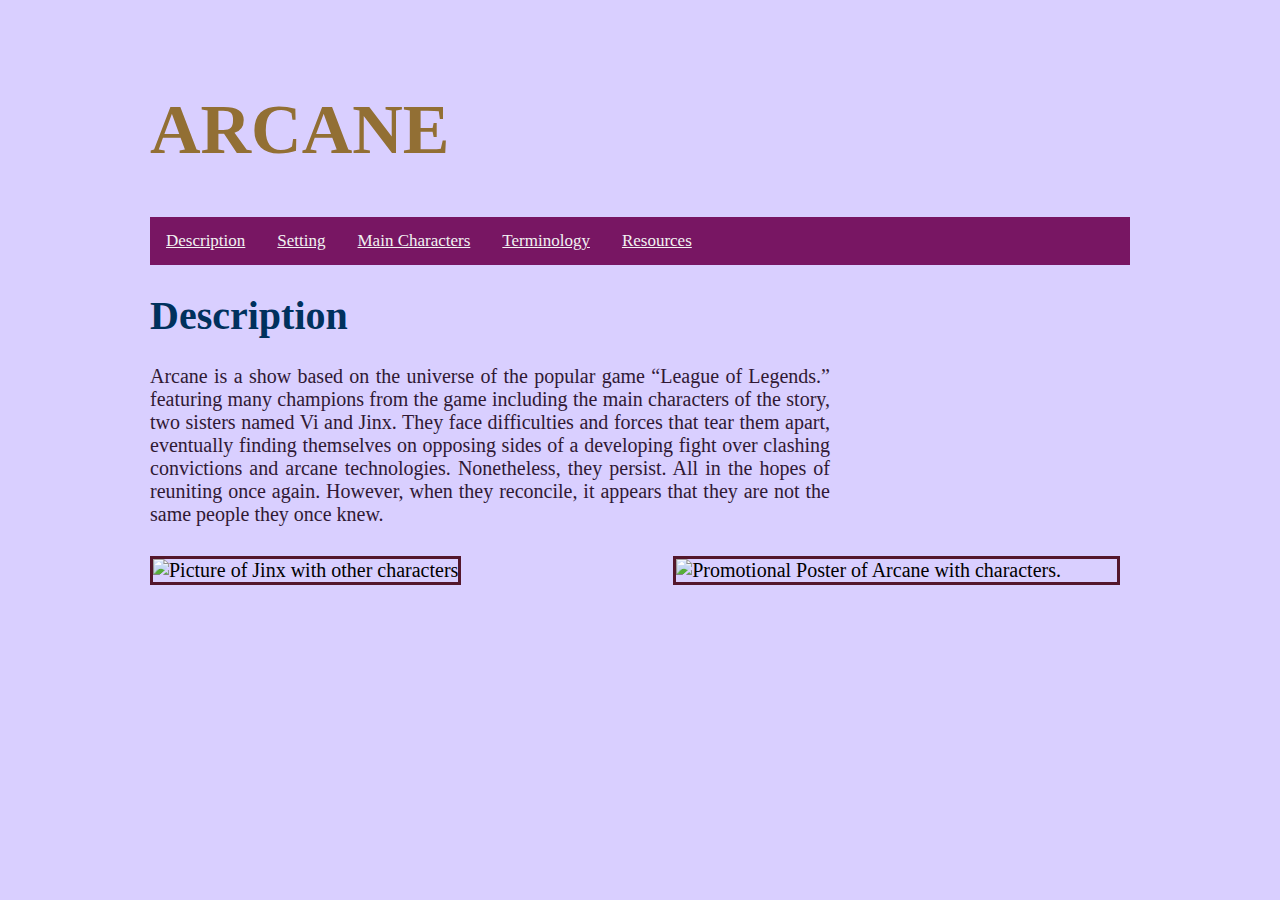
==== index.html @ 2a16cbcc "Add files via upload" ====
<!doctype html>
<html lang = "en">
	<head>
	    <meta charset="UTF-8">
		<title> ARCANE </title>
		<link rel="stylesheet" type="text/css" href="Arcane.css" />
    </head>
	<body> 
		<h1 id ="arcane"> ARCANE </h1>
		<div class="topnav">
			<a class="active" href="index.html">Description</a>
			<a href="ArcaneSetting.html">Setting</a>
			<a href="ArcaneMainCharacters.html">Main Characters</a>
			<a href="ArcaneTerminology.html">Terminology</a>
			<a href="ArcaneResources.html">Resources</a>

		</div>
	
		<h1> Description </h1>
		<p> Arcane is a show based on the universe of the popular game &ldquo;League of Legends.&rdquo; featuring many champions from the game including the main characters of the story, two sisters named Vi and Jinx. They face difficulties and forces that tear them apart, eventually finding themselves on opposing sides of a developing fight over clashing convictions and arcane technologies. Nonetheless, they persist. All in the hopes of reuniting once again. However, when they reconcile, it appears that they are not the same people they once knew. 
		</p> <img class ="rightside" src ="Images/Arcane2.jpg" width= "45%" alt = "Promotional Poster of Arcane with characters.">
		<img src = "Images/Arcane.jpg" width ="45%" alt= "Picture of Jinx with other characters"/>
		<a href="http://validator.w3.org/check?uri= 
	<img src="w3c.png" width="65" alt="HTML5 Validator">

</a>
	</body>
</html>
---- Arcane.css ----
p {
	font-family: serif, Verdana, "Times New Roman";
	color: #301934;
	text-align: justify; 
	margin-top: 20px;
	margin-bottom: 30px;
	margin-right: 300px;
}
body {
	background-color:#d9cfff;
	font-size:20px;
	margin-top: 90px;
	margin-bottom: 90px;
	margin-right: 150px;
	margin-left: 150px;
}

/* Add a background color to the top navigation */
.topnav {
  background-color: #781663;
  overflow: hidden;
}

/* Style the links inside the navigation bar */
.topnav a {
  float: left;
  color: #f2f2f2;
  text-align: center;
  padding: 14px 16px;
  font-size: 17px;
}

/* Change the color of links on hover */
.topnav a:hover {
  background-color: #4d083d;
  color: white;
}
img {
	border-color: #54172c; 
	border-width: medium; 
	border-style: solid;
	margin-right: 1%;
}

ul {
	font-size: 18px;
	color: purple;
}
#arcane {
	font-size:70px;
	color:#926F34; 
}
h1 {
	font-size:40px;
	color:#00315D;
}
h2 {
	color: #571B5C;
}
h3 {
	color:
}
.rightside	{ /*So images stay on the right side of the screen*/ 
	float: right;
	margin-left: 2%;
}
#arrow {
	margin: 0%;
	border-style: none;
}
.line {
	height: 1px;
	border-top: solid;
	border-color: #926F34;
	padding-top: 1%;
	padding-bottom: 2%;
}
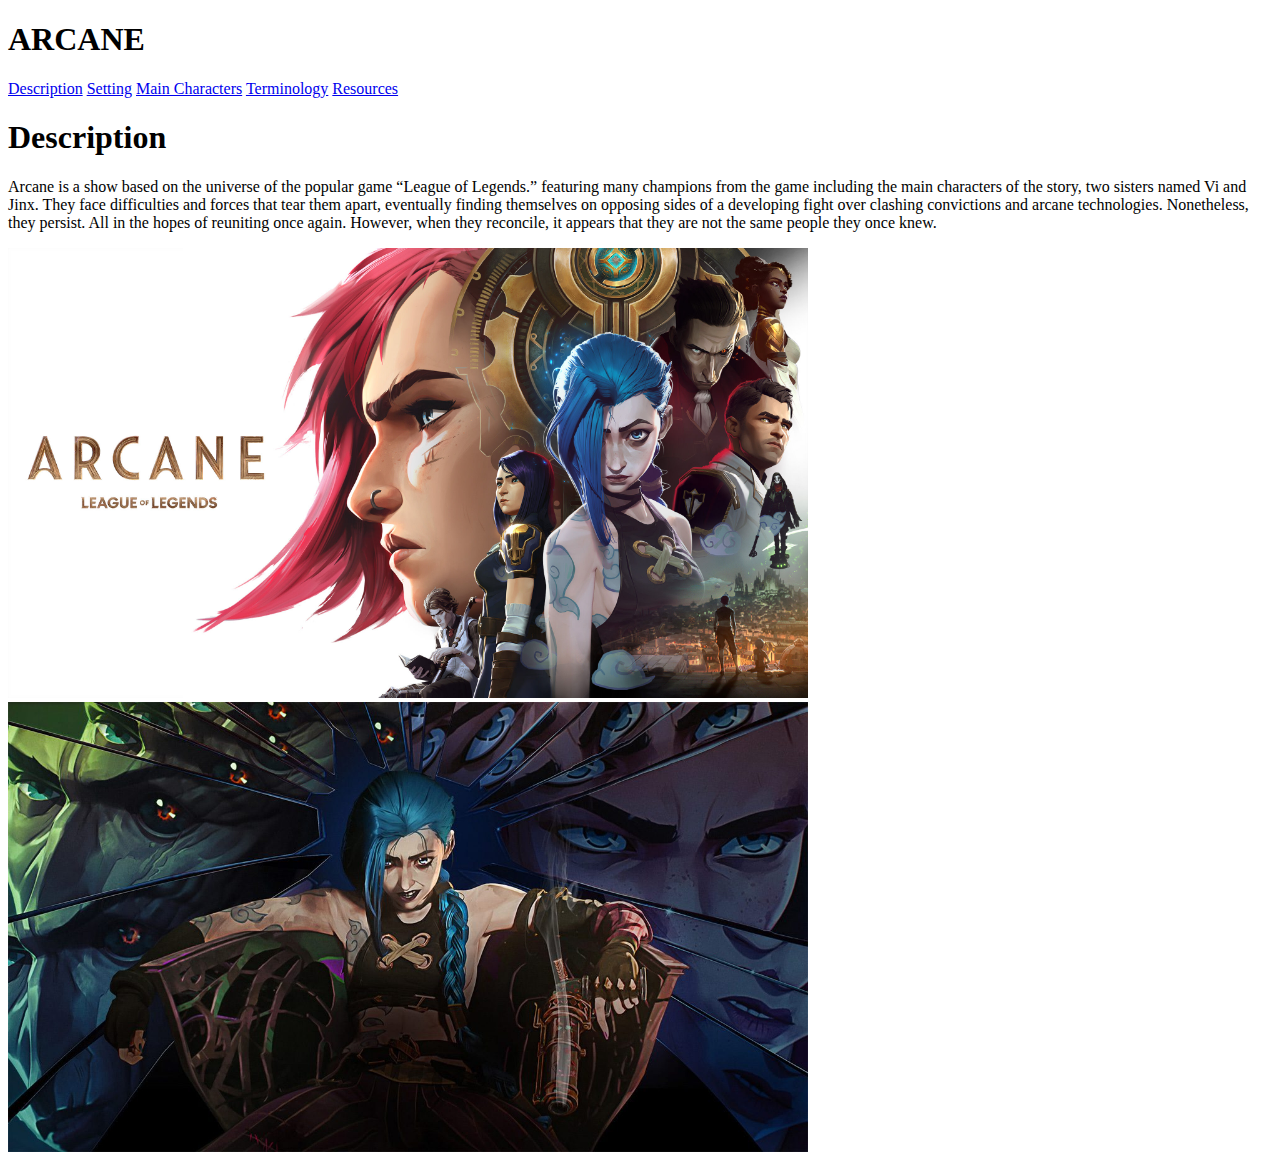
==== commit cff7e564: "Add files via upload" ====
--- a/index.html
+++ b/index.html
@@ -18,11 +18,9 @@
 	
 		<h1> Description </h1>
 		<p> Arcane is a show based on the universe of the popular game &ldquo;League of Legends.&rdquo; featuring many champions from the game including the main characters of the story, two sisters named Vi and Jinx. They face difficulties and forces that tear them apart, eventually finding themselves on opposing sides of a developing fight over clashing convictions and arcane technologies. Nonetheless, they persist. All in the hopes of reuniting once again. However, when they reconcile, it appears that they are not the same people they once knew. 
-		</p> <img class ="rightside" src ="Images/Arcane2.jpg" width= "45%" alt = "Promotional Poster of Arcane with characters.">
-		<img src = "Images/Arcane.jpg" width ="45%" alt= "Picture of Jinx with other characters"/>
-		<a href="http://validator.w3.org/check?uri= 
-	<img src="w3c.png" width="65" alt="HTML5 Validator">
+		</p> 
+		<img class ="rightside" src ="Images/Arcane2.jpg" width= "800" alt = "Promotional Poster of Arcane with characters.">
+		<img src = "Images/Arcane.jpg" width ="800" alt= "Picture of Jinx with other characters"/>
 
-</a>
 	</body>
 </html>
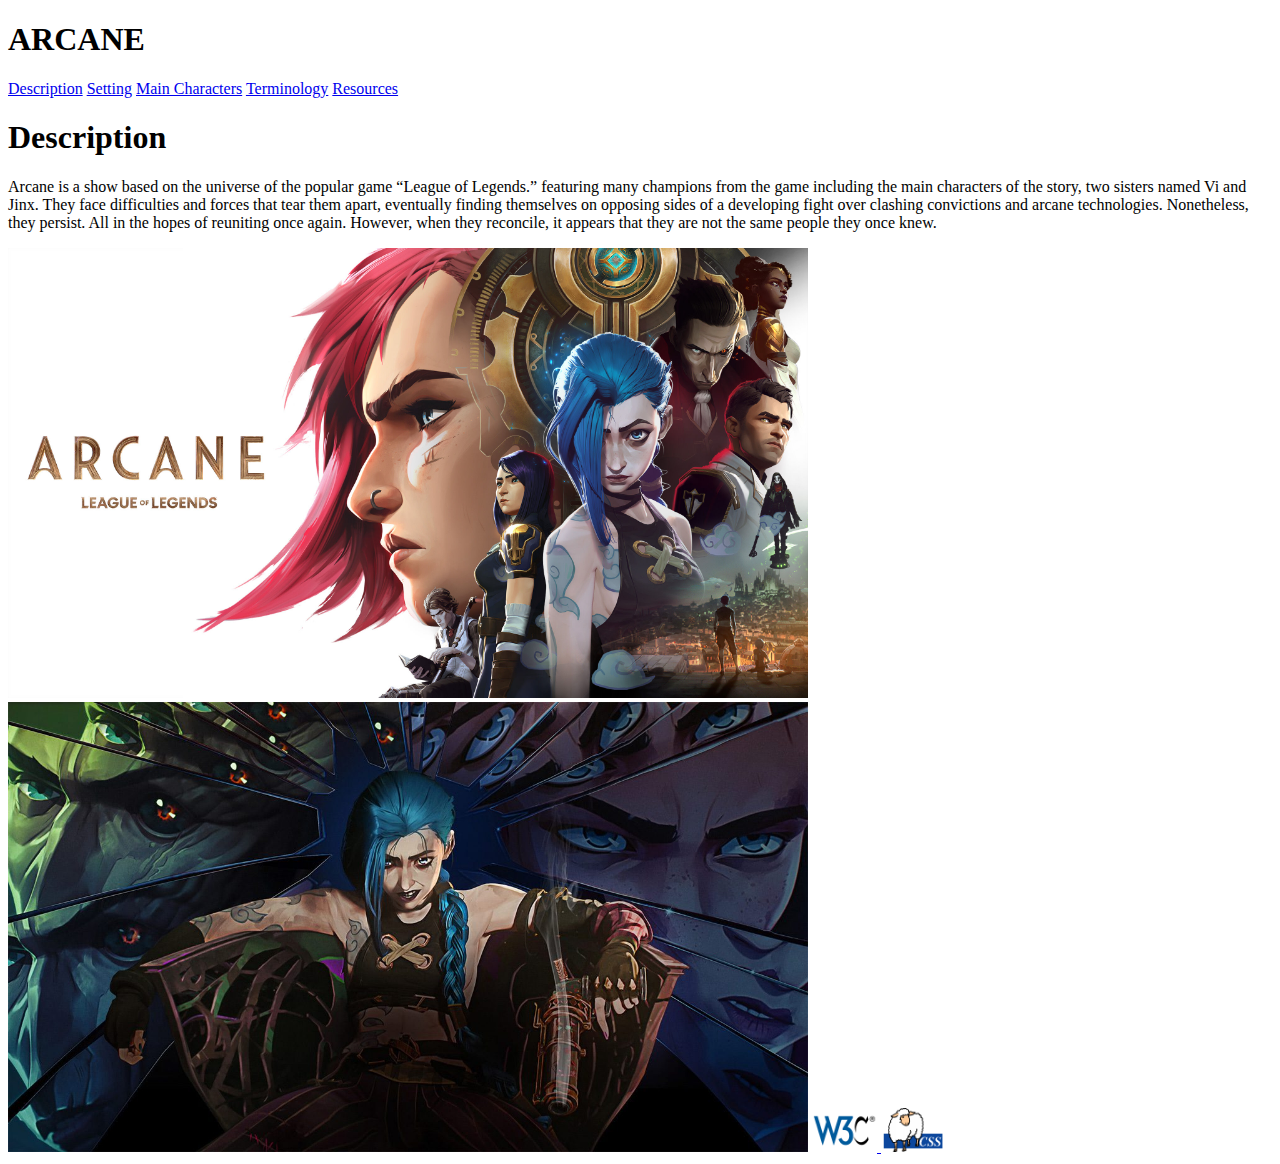
==== commit 9549a47b: "Add files via upload" ====
--- a/index.html
+++ b/index.html
@@ -21,6 +21,12 @@
 		</p> 
 		<img class ="rightside" src ="Images/Arcane2.jpg" width= "800" alt = "Promotional Poster of Arcane with characters.">
 		<img src = "Images/Arcane.jpg" width ="800" alt= "Picture of Jinx with other characters"/>
+		<a href="http://validator.w3.org/check?uri=https://yuandie09.github.io/home/">
+		<img src="Images/w3c.png" width="65" alt="HTML5 Validator">
+		</a>
 
+		<a href = "http://jigsaw.w3.org/css-validator/validator?uri=https://yuandie09.github.io/home/">
+		<img src= "Images/css.png" width="65" alt="CSS Validator">
+		</a>
 	</body>
 </html>
